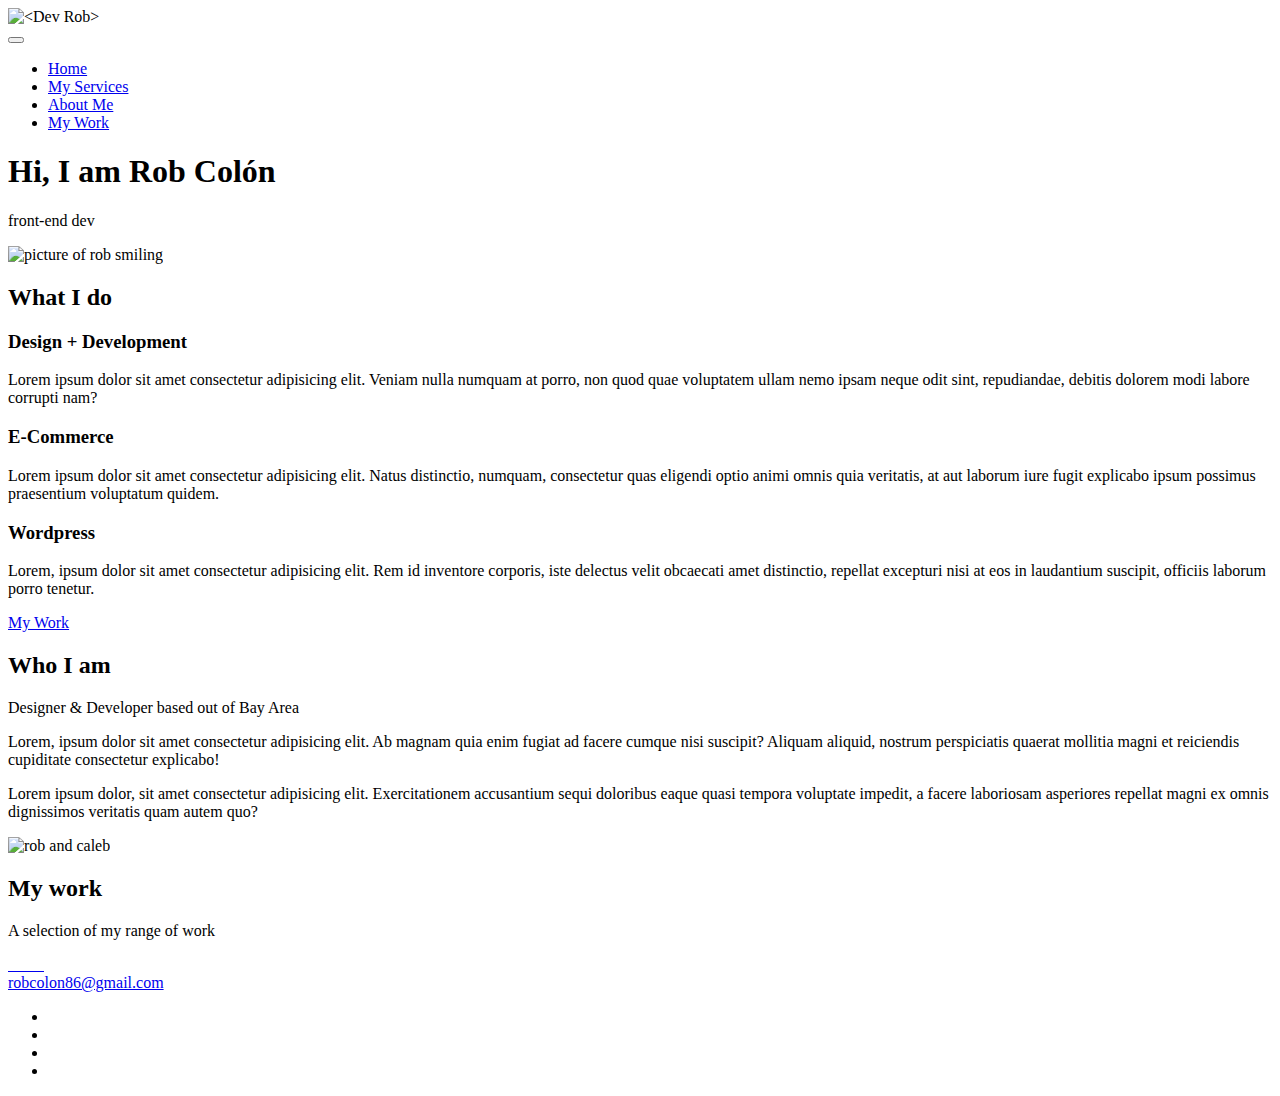
==== index.html @ 01f42899 "changed o to ó" ====
<!DOCTYPE html>
<html lang="en">

<head>
	<meta charset="UTF-8">
	<meta name="viewport" content="width=device-width, initial-scale=1.0">
	<meta http-equiv="X-UA-Compatible" content="ie=edge">
	<title>Dev Rob Portfolio Website</title>
	<link rel="stylesheet" href="https://cdnjs.cloudflare.com/ajax/libs/normalize/7.0.0/normalize.min.css">
	<link rel="stylesheet" href="https://cdnjs.cloudflare.com/ajax/libs/font-awesome/5.11.2/css/all.css"
		integrity="sha256-46qynGAkLSFpVbEBog43gvNhfrOj+BmwXdxFgVK/Kvc=" crossorigin="anonymous" />
	<link href="https://fonts.googleapis.com/css?family=Source+Code+Pro:400,900|Source+Sans+Pro:300,900&display=swap"
		rel="stylesheet">
	<link rel="stylesheet" href="css/style.css">
</head>

<body>
	<header>
		<div class="logo">
			<img src="img/logo.png" alt="<Dev Rob>">
		</div>
		<button class="nav-toggle" aria-label="toggle navigation">
			<span class="hamburger"></span>
		</button>
		<nav class="nav">
			<ul class="nav__list">
				<li class="nav__item"><a href="#home" class="nav__link">Home</a></li>
				<li class="nav__item"><a href="#services" class="nav__link">My Services</a></li>
				<li class="nav__item"><a href="#about" class="nav__link">About Me</a></li>
				<li class="nav__item"><a href="#work" class="nav__link">My Work</a></li>
			</ul>
		</nav>
	</header>

	<!-- Introduction-->
	<section class="intro" id="home">
		<h1 class="section__title section__title--intro">
			Hi, I am <strong>Rob Colón</strong>
		</h1>
		<p class="section__subtitle section__subtitle--intro">front-end dev</p>
		<img src="img/robdev123.jpeg" alt="picture of rob smiling" class="intro__img">
	</section>
	<!-- My services-->
	<section class="my-services" id="services">
		<h2 class="section__title section__title--services">What I do</h2>
		<div class="services">
			<div class="service">
				<h3>Design + Development</h3>
				<p>Lorem ipsum dolor sit amet consectetur adipisicing elit. Veniam nulla numquam at porro, non quod quae
					voluptatem ullam nemo ipsam neque odit sint, repudiandae, debitis dolorem modi labore corrupti nam?
				</p>
			</div>
			<!--close service-->
			<div class="service">
				<h3>E-Commerce</h3>
				<p>Lorem ipsum dolor sit amet consectetur adipisicing elit. Natus distinctio, numquam, consectetur quas
					eligendi optio animi omnis quia veritatis, at aut laborum iure fugit explicabo ipsum possimus
					praesentium voluptatum quidem.</p>
			</div>
			<!--close service-->
			<div class="service">
				<h3>Wordpress</h3>
				<p>Lorem, ipsum dolor sit amet consectetur adipisicing elit. Rem id inventore corporis, iste delectus
					velit obcaecati amet distinctio, repellat excepturi nisi at eos in laudantium suscipit, officiis
					laborum porro tenetur.</p>
			</div>
			<!--close service-->
		</div>
		<!-- close services-->
		<a href="#work" class="btn">My Work</a>

	</section>
	<!-- About me -->
	<section class="about-me" id="about">
		<h2 class="section__title section__title--about">Who I am</h2>
		<p class="section__subtitle section__subtitle--about">Designer & Developer based out of Bay Area</p>
		<div class="about-me__body">
			<p>Lorem, ipsum dolor sit amet consectetur adipisicing elit. Ab magnam quia enim fugiat ad facere cumque
				nisi suscipit? Aliquam aliquid, nostrum perspiciatis quaerat mollitia magni et reiciendis cupiditate
				consectetur explicabo!</p>
			<p>Lorem ipsum dolor, sit amet consectetur adipisicing elit. Exercitationem accusantium sequi doloribus
				eaque quasi tempora voluptate impedit, a facere laboriosam asperiores repellat magni ex omnis
				dignissimos veritatis quam autem quo?</p>
		</div>
		<img src="img/rob-caleb.jpeg" alt="rob and caleb" class="about-me__img">
	</section>
	<!-- my work-->
	<section class="my-work" id="work">
		<h2 class="section__title section__title--work">My work</h2>
		<p class="section__subtitle section__subtitle--work">A selection of my range of work</p>
		<div class="portfolio">
			<!-- portfolio item 01-->
			<a href="portfolio-item.html" class="portfolio__item">
				<img src="img/portfolio-01.png" alt="" class="portfolio__img">
			</a>
			<!-- portfolio item 02-->
			<a href="#" class="portfolio__item">
				<img src="img/portfolio-02.png" alt="" class="portfolio__img">
			</a>
			<!-- portfolio item 03-->
			<a href="#" class="portfolio__item">
				<img src="img/portfolio-03.png" alt="" class="portfolio__img">
			</a>
			<!-- portfolio item 04-->
			<a href="#" class="portfolio__item">
				<img src="img/portfolio-04.png" alt="" class="portfolio__img">
			</a>
			<!-- portfolio item 05-->
			<a href="#" class="portfolio__item">
				<img src="img/portfolio-05.png" alt="" class="portfolio__img">
			</a>
			<!-- portfolio item 06-->
			<a href="#" class="portfolio__item">
				<img src="img/portfolio-06.png" alt="" class="portfolio__img">
			</a>
			<!-- portfolio item 07-->
			<a href="#" class="portfolio__item">
				<img src="img/portfolio-07.png" alt="" class="portfolio__img">
			</a>
			<!-- portfolio item 08-->
			<a href="#" class="portfolio__item">
				<img src="img/portfolio-08.png" alt="" class="portfolio__img">
			</a>
			<!-- portfolio item 09-->
			<a href="#" class="portfolio__item">
				<img src="img/portfolio-09.png" alt="" class="portfolio__img">
			</a>
			<!-- portfolio item 10-->
			<a href="#" class="portfolio__item">
				<img src="img/portfolio-10.png" alt="" class="portfolio__img">
			</a>
		</div>
	</section>
	<!-- footer-->
	<footer class="footer">
		<a href="mailto:robcolon86@gmail.com" class="footer__link">robcolon86@gmail.com</a>
		<ul class="social-list">
			<li class="social-list__item"><a class="social-list__link" href="https://www.facebook.com/rob.colon.1"><i
						class="fab fa-facebook"></i>
				</a>
			</li>
			<li class="social-list__item"><a class="social-list__link" href="https://www.instagram.com/robcolon8"><i
						class="fab fa-instagram"></i></a>
			</li>
			<li class="social-list__item"><a class="social-list__link" href="https://github.com/Rob-Colon"><i
						class="fab fa-github"></i></a></li>
			<li class="social-list__item"><a class="social-list__link" href="https://twitter.com/?lang=en"><i
						class="fab fa-twitter"></i></a></li>
		</ul>
	</footer>
	<script src="js/index.js"></script>
</body>

</html>
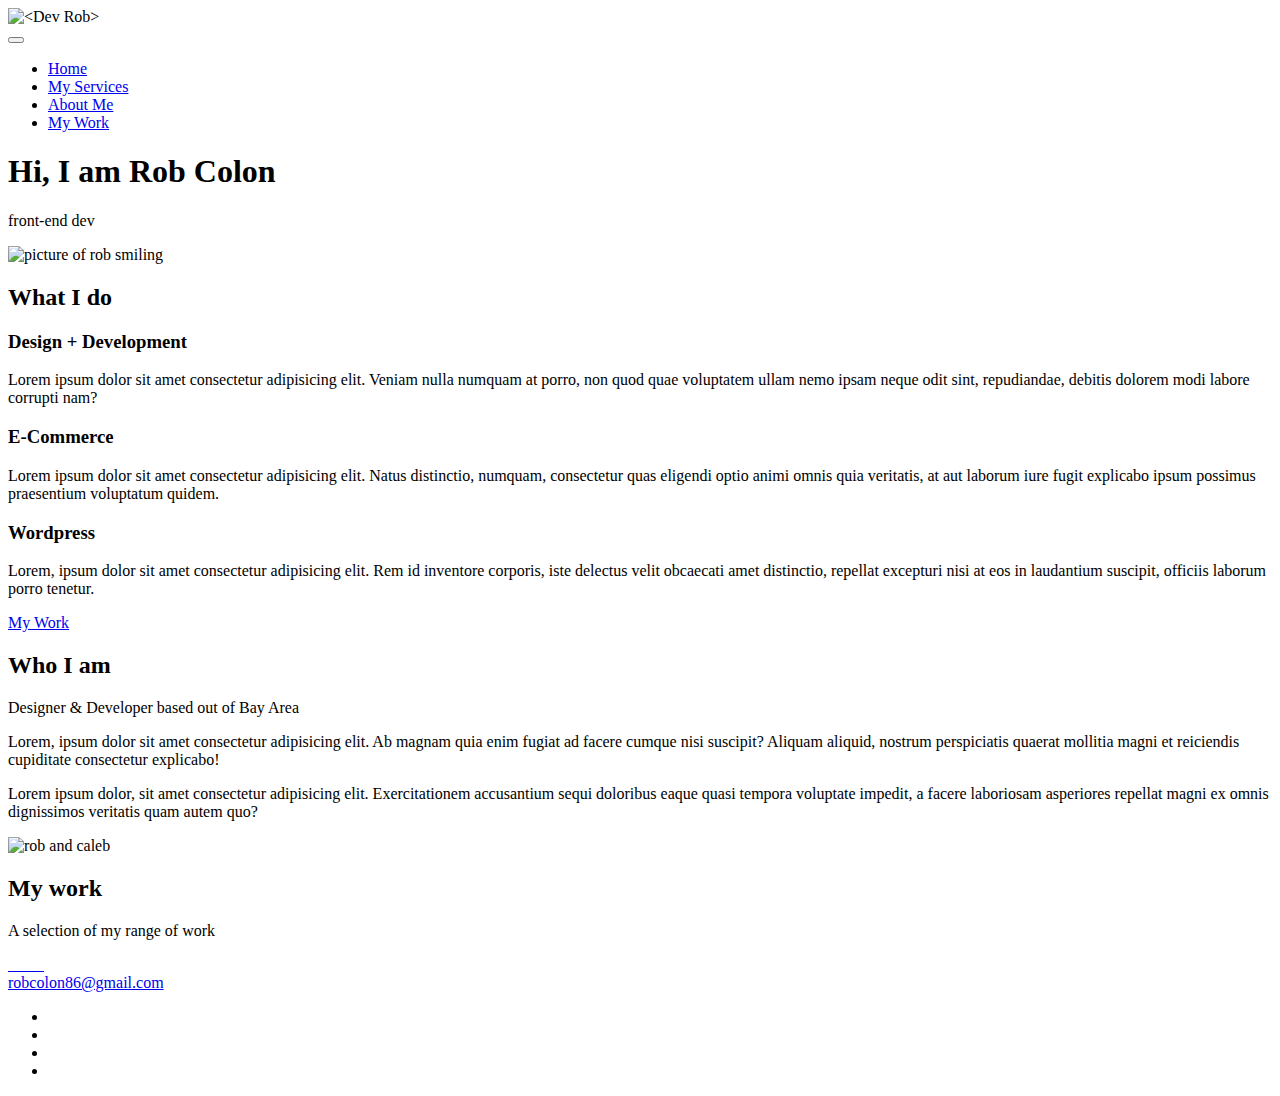
==== commit 9b9bb8f7: "Update index.html" ====
--- a/index.html
+++ b/index.html
@@ -35,7 +35,7 @@
 	<!-- Introduction-->
 	<section class="intro" id="home">
 		<h1 class="section__title section__title--intro">
-			Hi, I am <strong>Rob Colón</strong>
+			Hi, I am <strong>Rob Colon</strong>
 		</h1>
 		<p class="section__subtitle section__subtitle--intro">front-end dev</p>
 		<img src="img/robdev123.jpeg" alt="picture of rob smiling" class="intro__img">
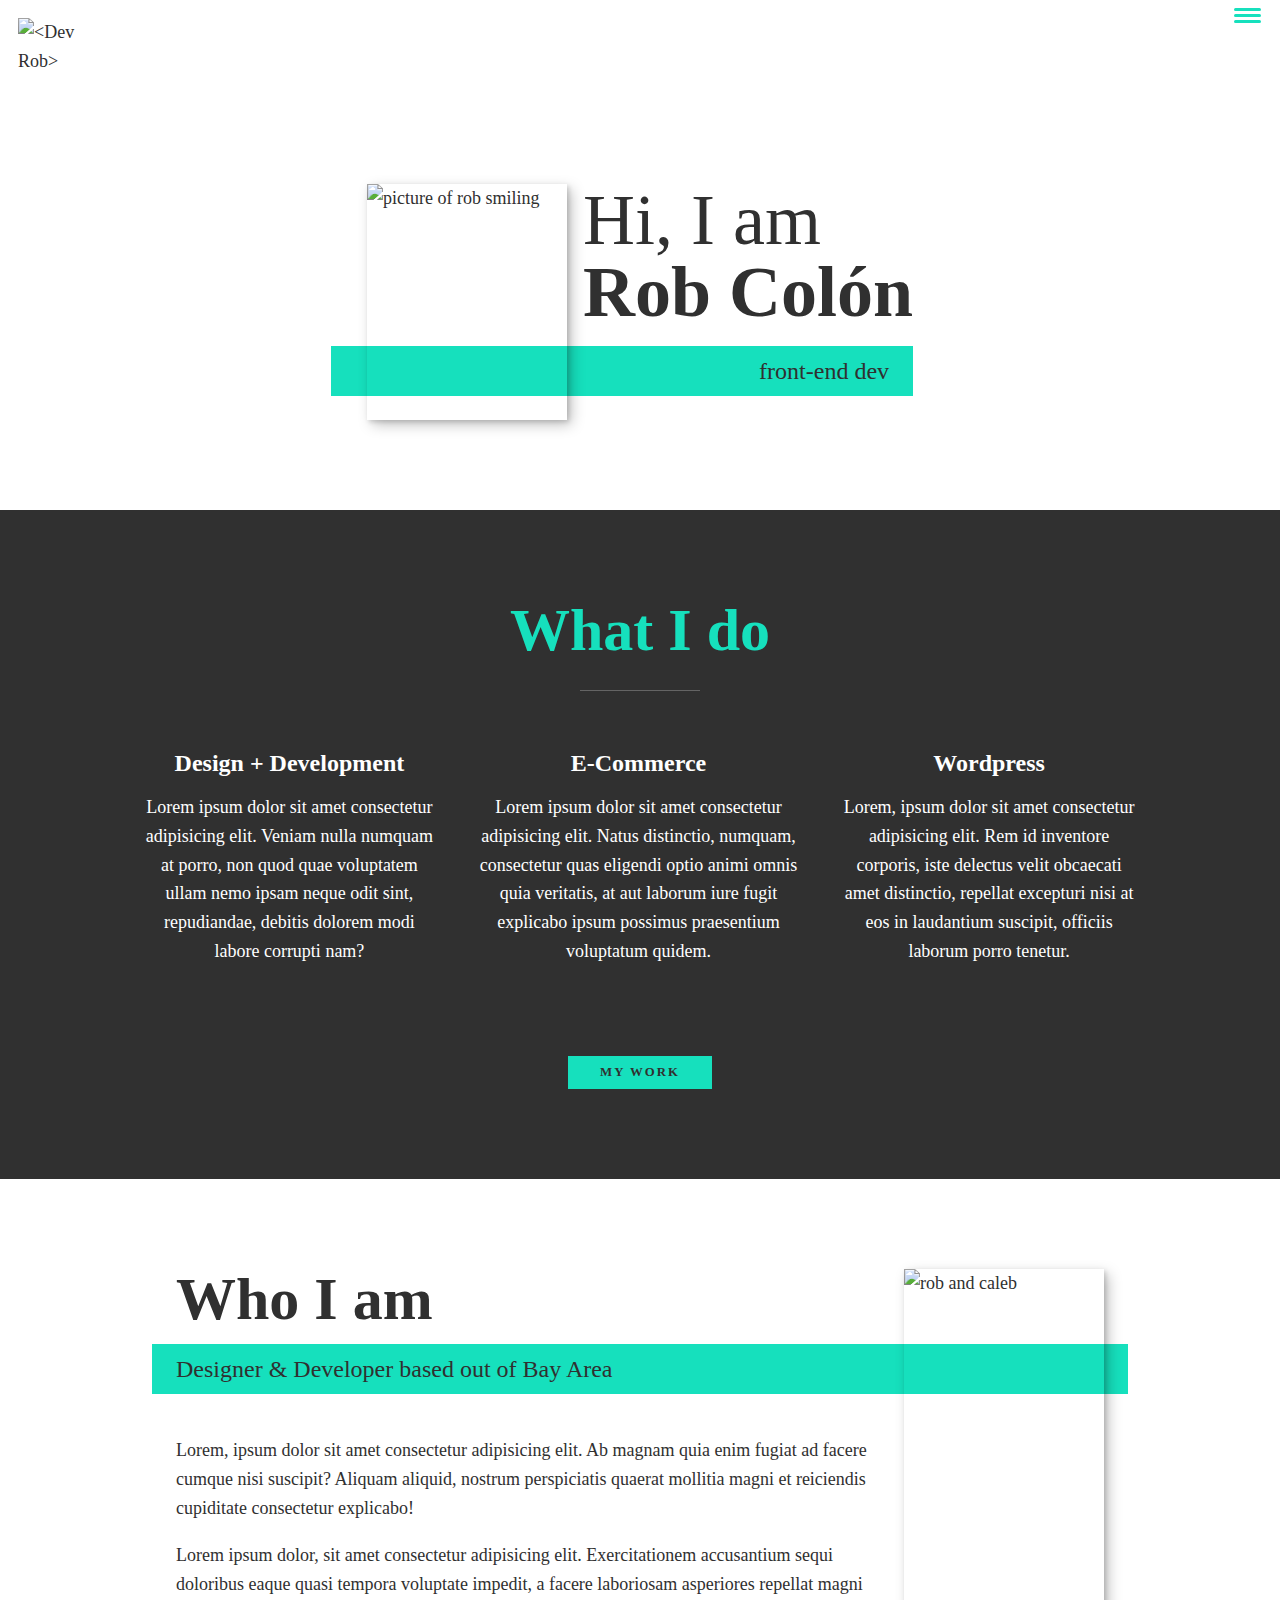
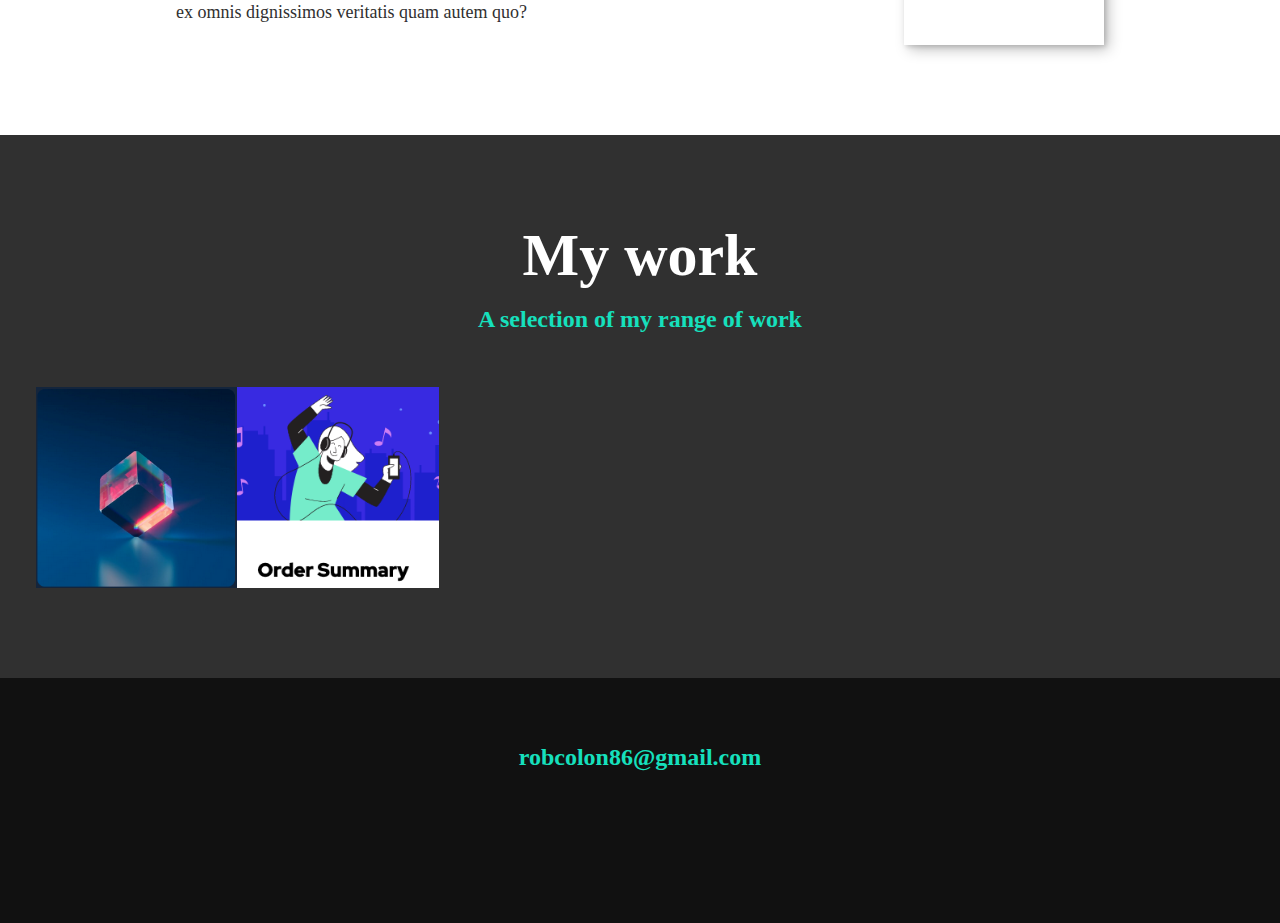
==== commit 59ec735d: "center img changed img added all portfolio pages linked pages" ====
--- a/index.html
+++ b/index.html
@@ -35,7 +35,7 @@
 	<!-- Introduction-->
 	<section class="intro" id="home">
 		<h1 class="section__title section__title--intro">
-			Hi, I am <strong>Rob Colon</strong>
+			Hi, I am <strong>Rob Colón</strong>
 		</h1>
 		<p class="section__subtitle section__subtitle--intro">front-end dev</p>
 		<img src="img/robdev123.jpeg" alt="picture of rob smiling" class="intro__img">
@@ -90,43 +90,43 @@
 		<p class="section__subtitle section__subtitle--work">A selection of my range of work</p>
 		<div class="portfolio">
 			<!-- portfolio item 01-->
-			<a href="portfolio-item.html" class="portfolio__item">
-				<img src="img/portfolio-01.png" alt="" class="portfolio__img">
+			<a href="portfolio-item1.html" class="portfolio__item">
+				<img src="img/nft-preview.png" alt="" class="portfolio__img">
 			</a>
 			<!-- portfolio item 02-->
-			<a href="#" class="portfolio__item">
-				<img src="img/portfolio-02.png" alt="" class="portfolio__img">
+			<a href="portfolio-item2.html" class="portfolio__item">
+				<img src="img/order-summary-preview.png" alt="" class="portfolio__img">
 			</a>
 			<!-- portfolio item 03-->
-			<a href="#" class="portfolio__item">
+			<a href="portfolio-item3.html" class="portfolio__item">
 				<img src="img/portfolio-03.png" alt="" class="portfolio__img">
 			</a>
 			<!-- portfolio item 04-->
-			<a href="#" class="portfolio__item">
+			<a href="portfolio-item4.html" class="portfolio__item">
 				<img src="img/portfolio-04.png" alt="" class="portfolio__img">
 			</a>
 			<!-- portfolio item 05-->
-			<a href="#" class="portfolio__item">
+			<a href="portfolio-item5.html" class="portfolio__item">
 				<img src="img/portfolio-05.png" alt="" class="portfolio__img">
 			</a>
 			<!-- portfolio item 06-->
-			<a href="#" class="portfolio__item">
+			<a href="portfolio-item6.html" class="portfolio__item">
 				<img src="img/portfolio-06.png" alt="" class="portfolio__img">
 			</a>
 			<!-- portfolio item 07-->
-			<a href="#" class="portfolio__item">
+			<a href="portfolio-item7.html" class="portfolio__item">
 				<img src="img/portfolio-07.png" alt="" class="portfolio__img">
 			</a>
 			<!-- portfolio item 08-->
-			<a href="#" class="portfolio__item">
+			<a href="portfolio-item8.html" class="portfolio__item">
 				<img src="img/portfolio-08.png" alt="" class="portfolio__img">
 			</a>
 			<!-- portfolio item 09-->
-			<a href="#" class="portfolio__item">
+			<a href="portfolio-item9.html" class="portfolio__item">
 				<img src="img/portfolio-09.png" alt="" class="portfolio__img">
 			</a>
 			<!-- portfolio item 10-->
-			<a href="#" class="portfolio__item">
+			<a href="portfolio-item10.html" class="portfolio__item">
 				<img src="img/portfolio-10.png" alt="" class="portfolio__img">
 			</a>
 		</div>
--- a/css/style.css
+++ b/css/style.css
@@ -0,0 +1,436 @@
+*,
+*::before,
+*::after {
+  box-sizing: border-box;
+}
+
+/* custom properties, update these for you own design */
+
+:root {
+  --font-primary: "Source Sans Pro", sans-serif;
+  --font-secondary: "Source Code Pro", monospace;
+
+  --fw-reg: 300;
+  --fw-bold: 900;
+
+  --clr-light: #fff;
+  --clr-dark: #303030;
+  --clr-accent: #16e0bd;
+
+  --fs-h1: 3rem;
+  --fs-h2: 2.25rem;
+  --fs-h3: 1.25rem;
+  --fs-body: 1rem;
+
+  --bs: 0.25em 0.25em 0.75em rgba(0, 0, 0, 0.25), 0.125em 0.125em 0.25em rgba(0, 0, 0, 0.15);
+}
+
+@media (min-width: 800px) {
+  :root {
+    --fs-h1: 4.5rem;
+    --fs-h2: 3.75rem;
+    --fs-h3: 1.5rem;
+    --fs-body: 1.125rem;
+  }
+}
+
+/* general styles */
+html {
+  scroll-behavior: smooth;
+}
+
+body {
+  background: var(--clr-light);
+  color: var(--clr-dark);
+  margin: 0;
+  font-family: var(--ff-primary);
+  font-size: var(--fs-body);
+  line-height: 1.6;
+}
+section {
+  padding: 5em 2em;
+}
+img {
+  display: block;
+  max-width: 100%;
+}
+strong {
+  font-weight: var(--fw-bold);
+}
+
+:focus {
+  outline: 3px solid var(--clr-accent);
+  outline-offset: 3px;
+}
+
+/* button */
+
+.btn {
+  display: inline-block;
+  padding: 0.5em 2.5em;
+  background: var(--clr-accent);
+  color: var(--clr-dark);
+  text-decoration: none;
+  cursor: pointer;
+  font-size: 0.8rem;
+  text-transform: uppercase;
+  letter-spacing: 2px;
+  font-weight: var(--fw-bold);
+  transition: transform 200ms ease-in-out;
+}
+
+.btn:hover {
+  transform: scale(1.1);
+}
+
+/* typography */
+
+h1,
+h2,
+h3 {
+  line-height: 1;
+  margin: 0;
+}
+
+h1 {
+  font-size: var(--fs-h1);
+}
+h2 {
+  font-size: var(--fs-h2);
+}
+h3 {
+  font-size: var(--fs-h3);
+}
+
+.section__title {
+  margin-bottom: 0.25em;
+}
+.section__title--intro {
+  font-weight: var(--fw-reg);
+}
+.section__title--intro strong {
+  display: block;
+}
+.section__subtitle {
+  margin: 0;
+  font-size: var(--fs-h3);
+}
+
+.section__subtitle--intro,
+.section__subtitle--about {
+  background: var(--clr-accent);
+  padding: 0.25em 1em;
+  font-family: var(--ff-secondary);
+  margin-bottom: 1em;
+}
+.section__subtitle--work {
+  color: var(--clr-accent);
+  font-weight: var(--fw-bold);
+  margin-bottom: 2em;
+}
+/* header */
+header {
+  display: flex;
+  justify-content: space-between;
+  padding: 1em;
+}
+.logo {
+  max-width: 100px;
+}
+.nav {
+  position: fixed;
+  background: var(--clr-dark);
+  color: var(--clr-light);
+  top: 0;
+  bottom: 0;
+  left: 0;
+  right: 0;
+  z-index: 100;
+  transform: translateX(100%);
+  transition: transform 250ms cubic-bezier(0.5, 0, 0.5, 1);
+}
+
+.nav__list {
+  list-style: none;
+  display: flex;
+  height: 100%;
+  flex-direction: column;
+  justify-content: space-evenly;
+  align-items: center;
+  margin: 0;
+  padding: 0;
+}
+.nav__link {
+  color: inherit;
+  font-weight: var(--fw-bold);
+  font-size: var(--fs-h3);
+  text-decoration: none;
+}
+
+.nav__link:hover {
+  color: var(--clr-accent);
+}
+.nav-toggle {
+  color: 0.5em;
+  background: transparent;
+  border: 0;
+  cursor: pointer;
+  position: absolute;
+  right: 1em;
+  top: 1em;
+  z-index: 1000;
+}
+.nav-open .nav {
+  transform: translateX(0);
+}
+.nav-open .nav-toggle {
+  position: fixed;
+}
+.nav-open .hamburger {
+  transform: rotate(0.625turn);
+}
+.nav-open .hamburger::before {
+  transform: rotate(90deg) translateX(-6px);
+}
+.nav-open .hamburger::after {
+  opacity: 0;
+}
+.hamburger {
+  display: block;
+  position: relative;
+}
+.hamburger,
+.hamburger::before,
+.hamburger::after {
+  background: var(--clr-accent);
+  width: 2em;
+  height: 3px;
+  border-radius: 1em;
+  transition: transform 250ms ease-in-out;
+}
+.hamburger::before,
+.hamburger::after {
+  content: "";
+  position: absolute;
+  left: 0;
+  right: 0;
+}
+.hamburger::before {
+  top: 6px;
+}
+.hamburger::after {
+  bottom: 6px;
+}
+/* intro section */
+
+.intro {
+  position: relative;
+}
+.intro__img {
+  box-shadow: var(--bs);
+}
+
+.section__subtitle--intro {
+  display: inline-block;
+}
+
+@media (min-width: 600px) {
+  .intro {
+    display: grid;
+    width: min-content;
+    margin: 0 auto;
+    grid-column-gap: 1rem;
+    grid-template-areas:
+      "img title"
+      "img subtitle";
+    grid-template-columns: min-content max-content;
+  }
+  .intro__img {
+    grid-area: img;
+    min-width: 200px;
+    position: relative;
+    z-index: 2;
+  }
+  .section__subtitle--intro {
+    align-self: start;
+    grid-column: -1 / 1;
+    grid-row: 2;
+    text-align: right;
+    position: relative;
+    left: -1.5em;
+    width: calc(100% + 1.5em);
+  }
+}
+
+/* my services */
+
+.my-services {
+  background-color: var(--clr-dark);
+  background-image: url(../img/services-bg.png);
+  background-size: cover;
+  background-blend-mode: multiply;
+  color: var(--clr-light);
+  text-align: center;
+}
+
+.section__title--services {
+  color: var(--clr-accent);
+  position: relative;
+}
+.section__title--services::after {
+  content: "";
+  display: block;
+  width: 2em;
+  height: 1px;
+  margin: 0.5em auto 1em;
+  background: var(--clr-light);
+  opacity: 0.25;
+}
+
+.services {
+  margin-bottom: 4em;
+}
+
+.service {
+  max-width: 500px;
+  margin: 0 auto;
+}
+@media (min-width: 800px) {
+  .services {
+    display: flex;
+    max-width: 1000px;
+    margin-left: auto;
+    margin-right: auto;
+  }
+  .service + .service {
+    margin-left: 2em;
+  }
+}
+
+.about-me {
+  max-width: 1000px;
+  margin: 0 auto;
+}
+.about-me__img {
+  box-shadow: var(--bs);
+}
+@media (min-width: 600px) {
+  .about-me {
+    display: grid;
+    grid-template-columns: 1fr 200px;
+    grid-template-areas:
+      "title img"
+      "subtitle img"
+      "text img";
+    grid-column-gap: 2em;
+  }
+  .section__title--about {
+    grid-area: title;
+  }
+  .section__subtitle--about {
+    grid-column: 1 / -1;
+    grid-row: 2;
+    position: relative;
+    left: -1em;
+    width: calc(100% + 2em);
+    padding-left: 1em;
+    padding-right: calc(200px + 4em);
+  }
+  .about-me__img {
+    grid-area: img;
+    position: relative;
+    z-index: 2;
+  }
+}
+
+/* my work */
+
+.my-work {
+  background-color: var(--clr-dark);
+  color: var(--clr-light);
+  text-align: center;
+}
+
+.portfolio {
+  display: grid;
+  grid-template-columns: repeat(auto-fit, minmax(200px, 1fr));
+  justify-items: center;
+}
+
+.portfolio__item {
+  background-color: var(--clr-accent);
+  overflow: hidden;
+  max-width: 240px;
+  max-height: 240px;
+}
+.portfolio__img {
+  transition: transform 750ms cubic-bezier(0.5, 0, 0.5, 1), opacity 250ms linear;
+}
+.portfolio__item:focus {
+  position: relative;
+  z-index: 2;
+}
+.portfolio__img:hover,
+.portfolio__item:focus .portfolio__img {
+  transform: scale(1.2);
+  opacity: 0.75;
+}
+
+/* footer */
+.footer {
+  background: #111;
+  color: var(--clr-accent);
+  text-align: center;
+  padding: 2.5em 0;
+  font-size: var(--fs-h3);
+}
+
+.footer a {
+  color: inherit;
+  text-decoration: none;
+}
+.footer__link {
+  font-weight: var(--fw-bold);
+}
+.footer__link:hover,
+.social-list__link:hover {
+  opacity: 0.7;
+}
+.footer__link:hover {
+  text-decoration: underline;
+}
+.social-list {
+  list-style: none;
+  display: flex;
+  justify-content: center;
+  margin: 2em 0 0;
+  padding: 0;
+}
+.social__list--item {
+  margin: 0 0.5em;
+}
+.social-list__link {
+  padding: 0.5em;
+}
+
+/* individual portflio item styles */
+.portfolio-item-individual {
+  padding: 0 2em 2em;
+  max-width: 1000px;
+  margin: 0 auto;
+}
+
+.portfolio-item-individual p {
+  max-width: 700px;
+  margin-left: auto;
+  margin-right: auto;
+}
+.portfolio-item-individual img {
+  margin: auto;
+}
+.portfolio-item-individual a {
+  display: block;
+  margin: 0 auto;
+  text-align: center;
+  max-width: 250px;
+}
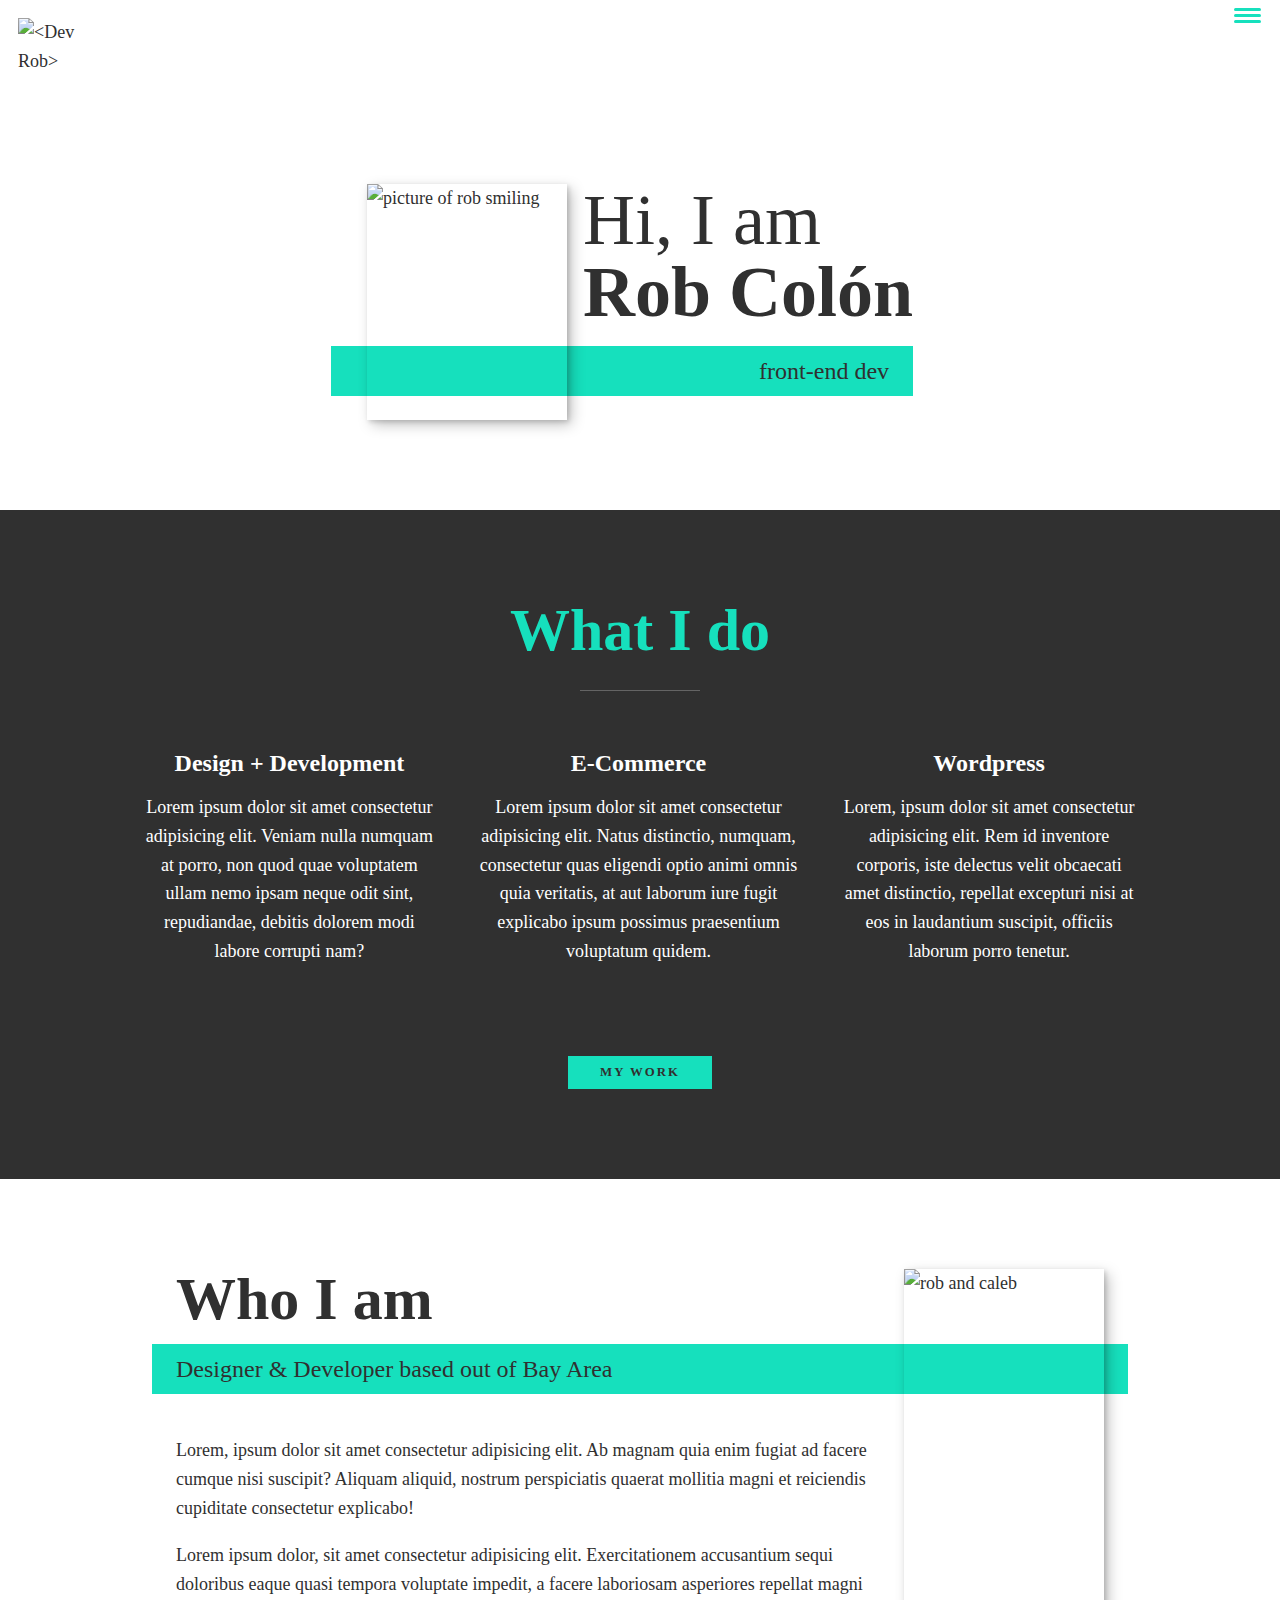
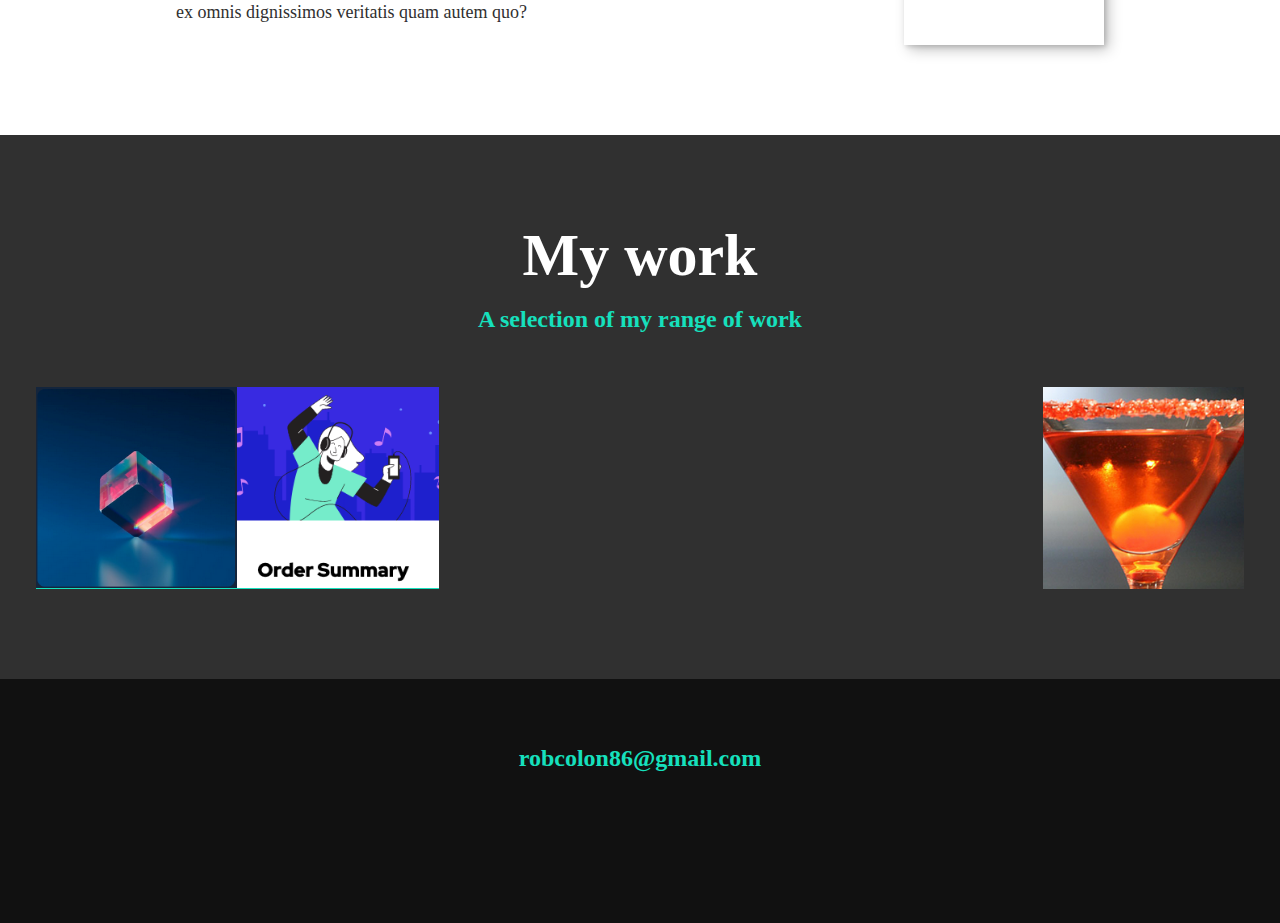
==== commit 9a6232c2: "added imgs for drinks, atacched drinks to portfoilio and updated wording" ====
--- a/index.html
+++ b/index.html
@@ -89,29 +89,29 @@
 		<h2 class="section__title section__title--work">My work</h2>
 		<p class="section__subtitle section__subtitle--work">A selection of my range of work</p>
 		<div class="portfolio">
-			<!-- portfolio item 01-->
+			<!-- portfolio item 01 NFT HTML CSS-->
 			<a href="portfolio-item1.html" class="portfolio__item">
 				<img src="img/nft-preview.png" alt="" class="portfolio__img">
 			</a>
-			<!-- portfolio item 02-->
+			<!-- portfolio item 02 Order Summary HTML CSS-->
 			<a href="portfolio-item2.html" class="portfolio__item">
 				<img src="img/order-summary-preview.png" alt="" class="portfolio__img">
 			</a>
-			<!-- portfolio item 03-->
+			<!-- portfolio item 03 testimonials HTML CSS-->
 			<a href="portfolio-item3.html" class="portfolio__item">
-				<img src="img/portfolio-03.png" alt="" class="portfolio__img">
+				<img src="img/test-preview.png" alt="" class="portfolio__img">
 			</a>
-			<!-- portfolio item 04-->
+			<!-- portfolio item 04 Todo HTML CSS Javascript-->
 			<a href="portfolio-item4.html" class="portfolio__item">
-				<img src="img/portfolio-04.png" alt="" class="portfolio__img">
+				<img src="img/todo-preview.png" alt="" class="portfolio__img">
 			</a>
-			<!-- portfolio item 05-->
+			<!-- portfolio item 05 weather HTML CSS Javascript-->
 			<a href="portfolio-item5.html" class="portfolio__item">
-				<img src="img/portfolio-05.png" alt="" class="portfolio__img">
+				<img src="img/weather-preview.png" alt="" class="portfolio__img">
 			</a>
-			<!-- portfolio item 06-->
+			<!-- portfolio item 06 drinks HTML CSS Javascript-->
 			<a href="portfolio-item6.html" class="portfolio__item">
-				<img src="img/portfolio-06.png" alt="" class="portfolio__img">
+				<img src="img/drink-preview.png" alt="" class="portfolio__img">
 			</a>
 			<!-- portfolio item 07-->
 			<a href="portfolio-item7.html" class="portfolio__item">
@@ -139,7 +139,7 @@
 						class="fab fa-facebook"></i>
 				</a>
 			</li>
-			<li class="social-list__item"><a class="social-list__link" href="https://www.instagram.com/robcolon8"><i
+			<li class="social-list__item"><a class="social-list__link" href="https://www.instagram.com/robcolon86"><i
 						class="fab fa-instagram"></i></a>
 			</li>
 			<li class="social-list__item"><a class="social-list__link" href="https://github.com/Rob-Colon"><i
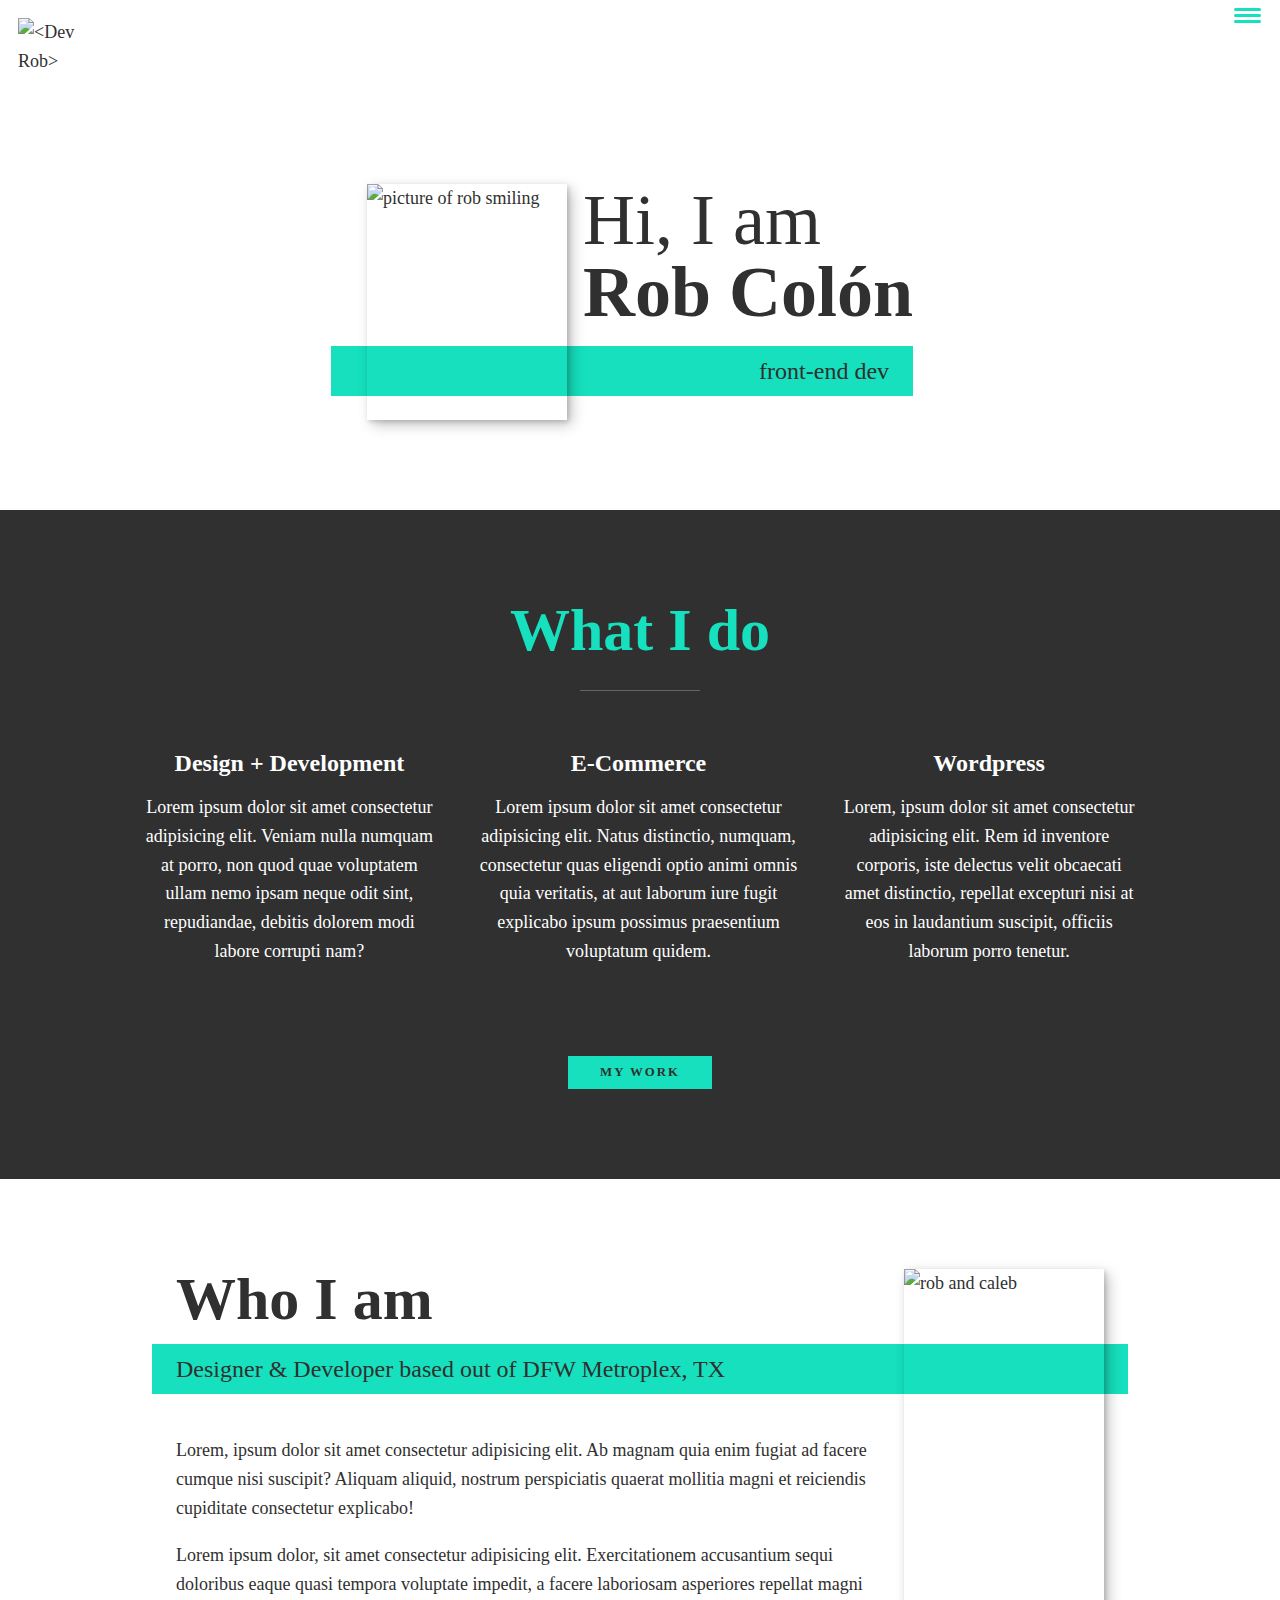
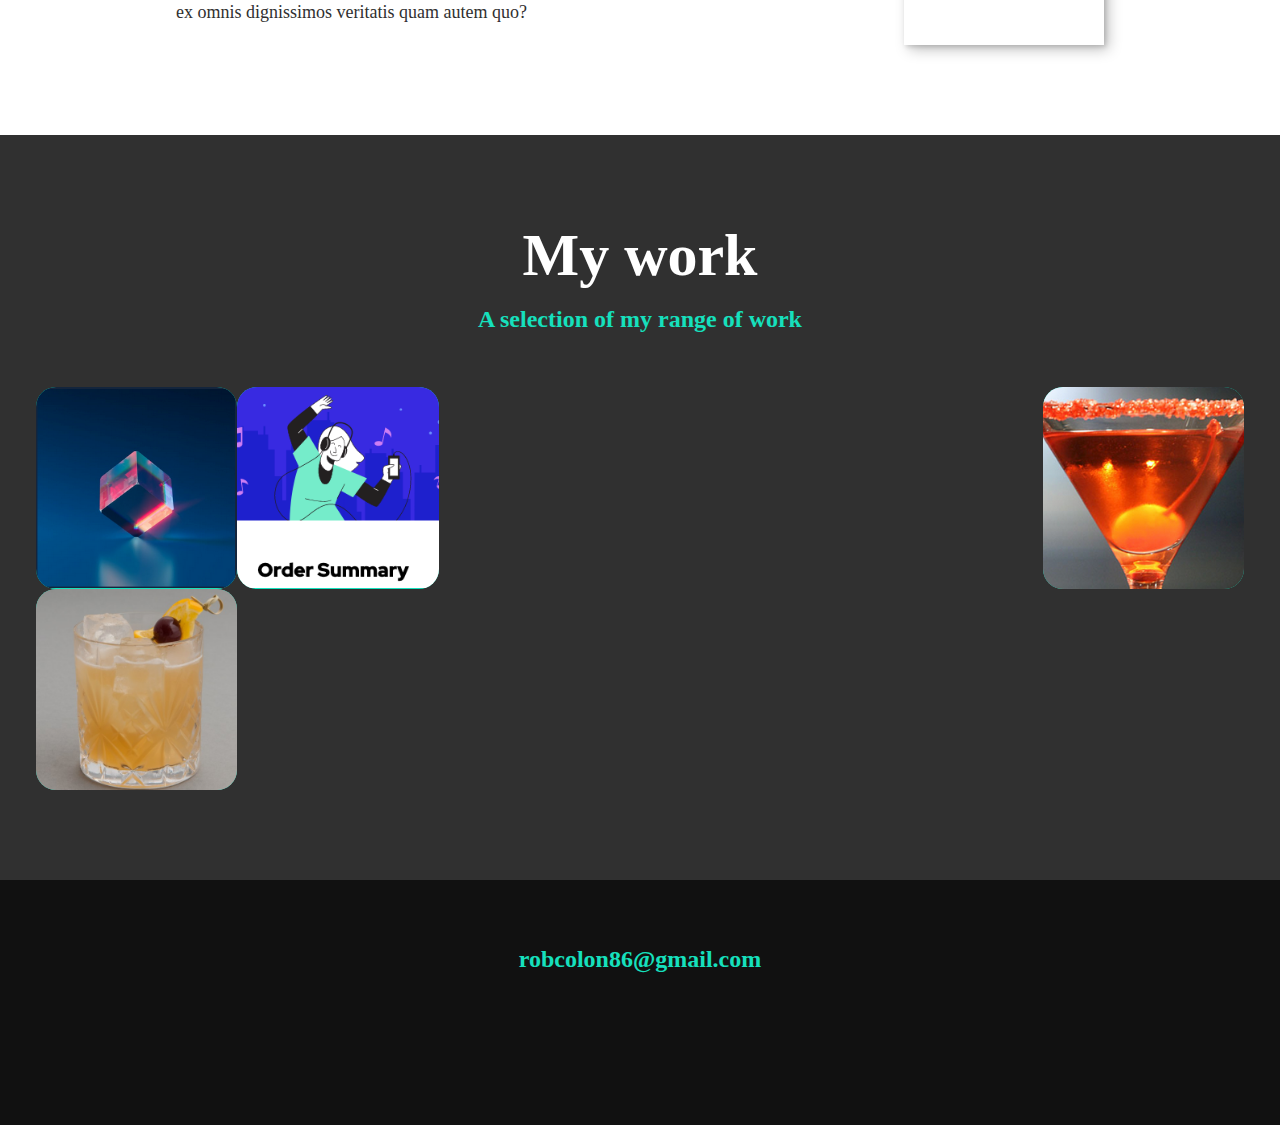
==== commit 0af4ead5: "updates portfolio added search cocktails" ====
--- a/index.html
+++ b/index.html
@@ -73,7 +73,7 @@
 	<!-- About me -->
 	<section class="about-me" id="about">
 		<h2 class="section__title section__title--about">Who I am</h2>
-		<p class="section__subtitle section__subtitle--about">Designer & Developer based out of Bay Area</p>
+		<p class="section__subtitle section__subtitle--about">Designer & Developer based out of DFW Metroplex, TX</p>
 		<div class="about-me__body">
 			<p>Lorem, ipsum dolor sit amet consectetur adipisicing elit. Ab magnam quia enim fugiat ad facere cumque
 				nisi suscipit? Aliquam aliquid, nostrum perspiciatis quaerat mollitia magni et reiciendis cupiditate
@@ -113,22 +113,22 @@
 			<a href="portfolio-item6.html" class="portfolio__item">
 				<img src="img/drink-preview.png" alt="" class="portfolio__img">
 			</a>
-			<!-- portfolio item 07-->
+			<!-- portfolio item 07 search drinks Javascript CSS HTML-->
 			<a href="portfolio-item7.html" class="portfolio__item">
-				<img src="img/portfolio-07.png" alt="" class="portfolio__img">
+				<img src="img/searchdrink-preview.png" alt="" class="portfolio__img">
 			</a>
-			<!-- portfolio item 08-->
+			<!-- portfolio item 08
 			<a href="portfolio-item8.html" class="portfolio__item">
 				<img src="img/portfolio-08.png" alt="" class="portfolio__img">
 			</a>
 			<!-- portfolio item 09-->
-			<a href="portfolio-item9.html" class="portfolio__item">
+			<!-- <a href="portfolio-item9.html" class="portfolio__item">
 				<img src="img/portfolio-09.png" alt="" class="portfolio__img">
 			</a>
 			<!-- portfolio item 10-->
-			<a href="portfolio-item10.html" class="portfolio__item">
+			<!-- <a href="portfolio-item10.html" class="portfolio__item">
 				<img src="img/portfolio-10.png" alt="" class="portfolio__img">
-			</a>
+			</a>  -->
 		</div>
 	</section>
 	<!-- footer-->
--- a/css/style.css
+++ b/css/style.css
@@ -362,7 +362,13 @@
   overflow: hidden;
   max-width: 240px;
   max-height: 240px;
-}
+  border-radius: 20px;
+}
+
+.portfolio-item-individual p {
+  text-align: center;
+}
+
 .portfolio__img {
   transition: transform 750ms cubic-bezier(0.5, 0, 0.5, 1), opacity 250ms linear;
 }
@@ -374,6 +380,9 @@
 .portfolio__item:focus .portfolio__img {
   transform: scale(1.2);
   opacity: 0.75;
+}
+.intro__img--individual {
+  border-radius: 15px;
 }
 
 /* footer */
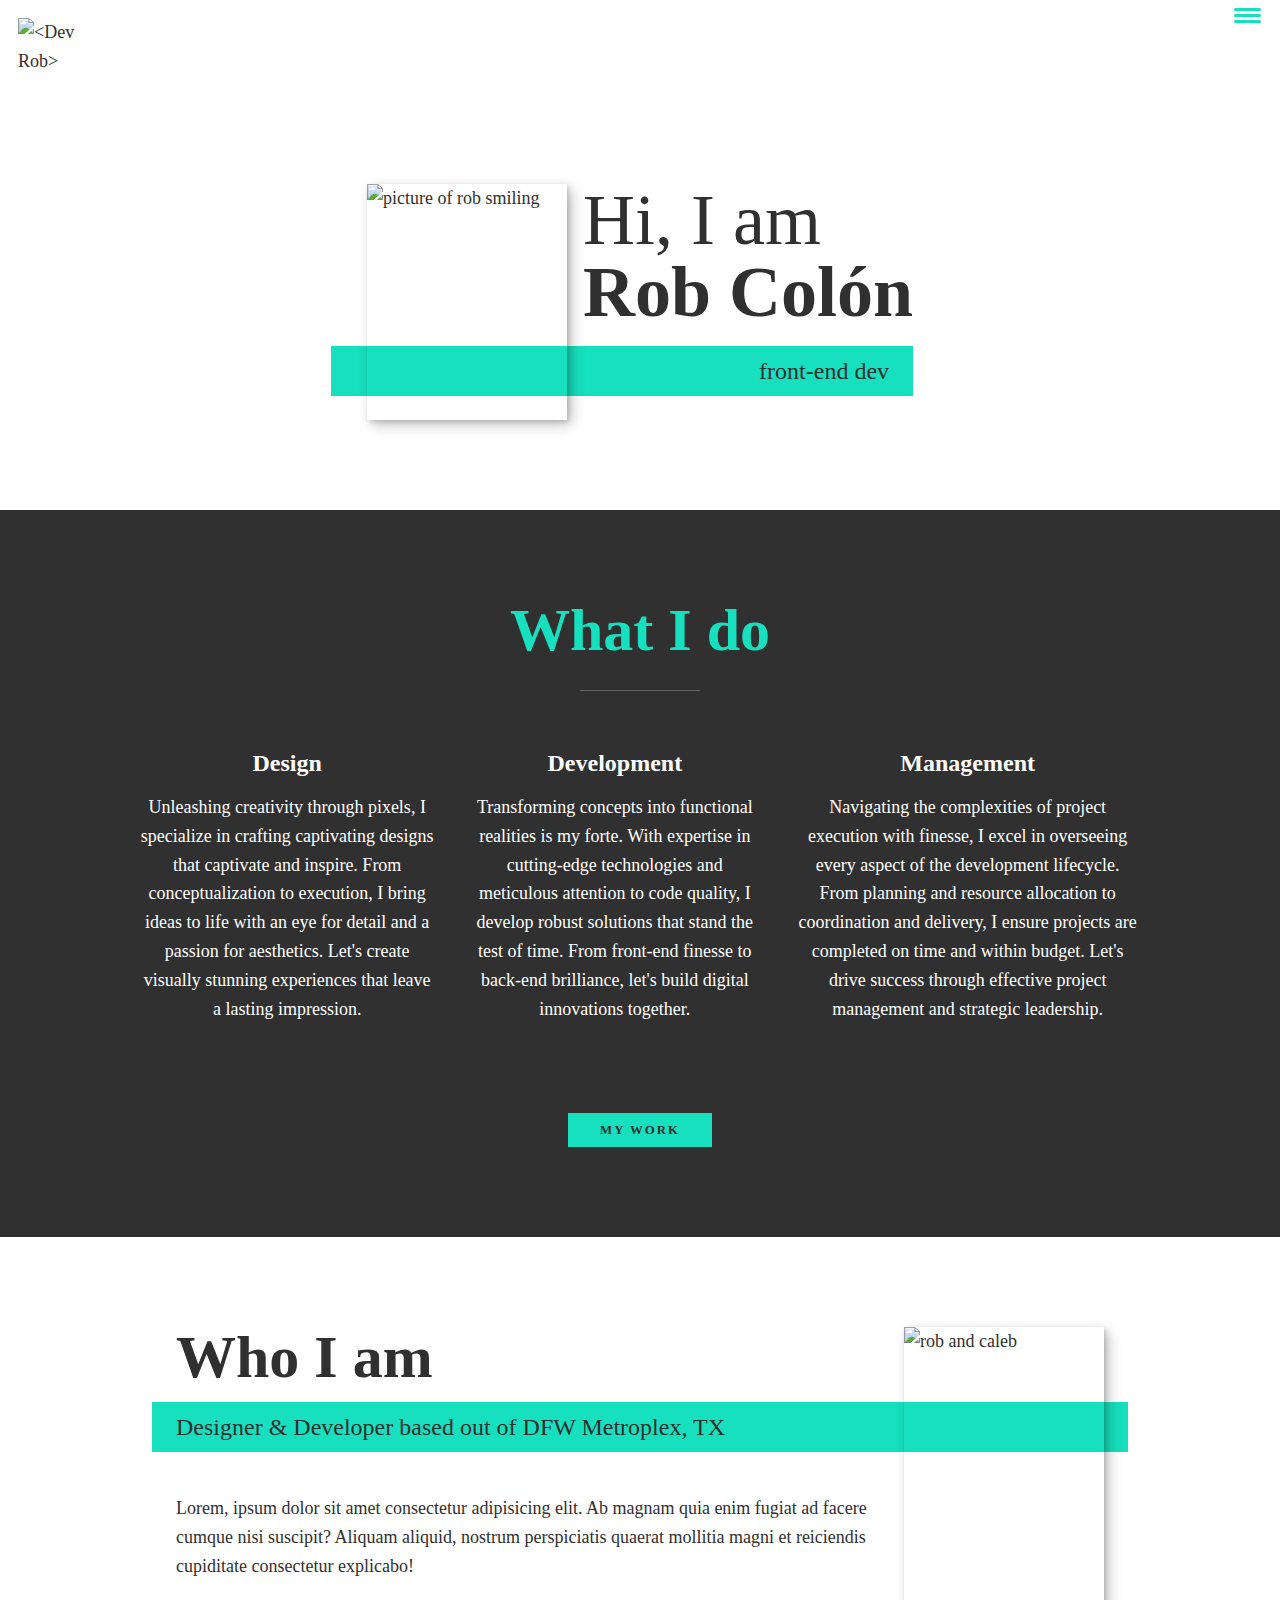
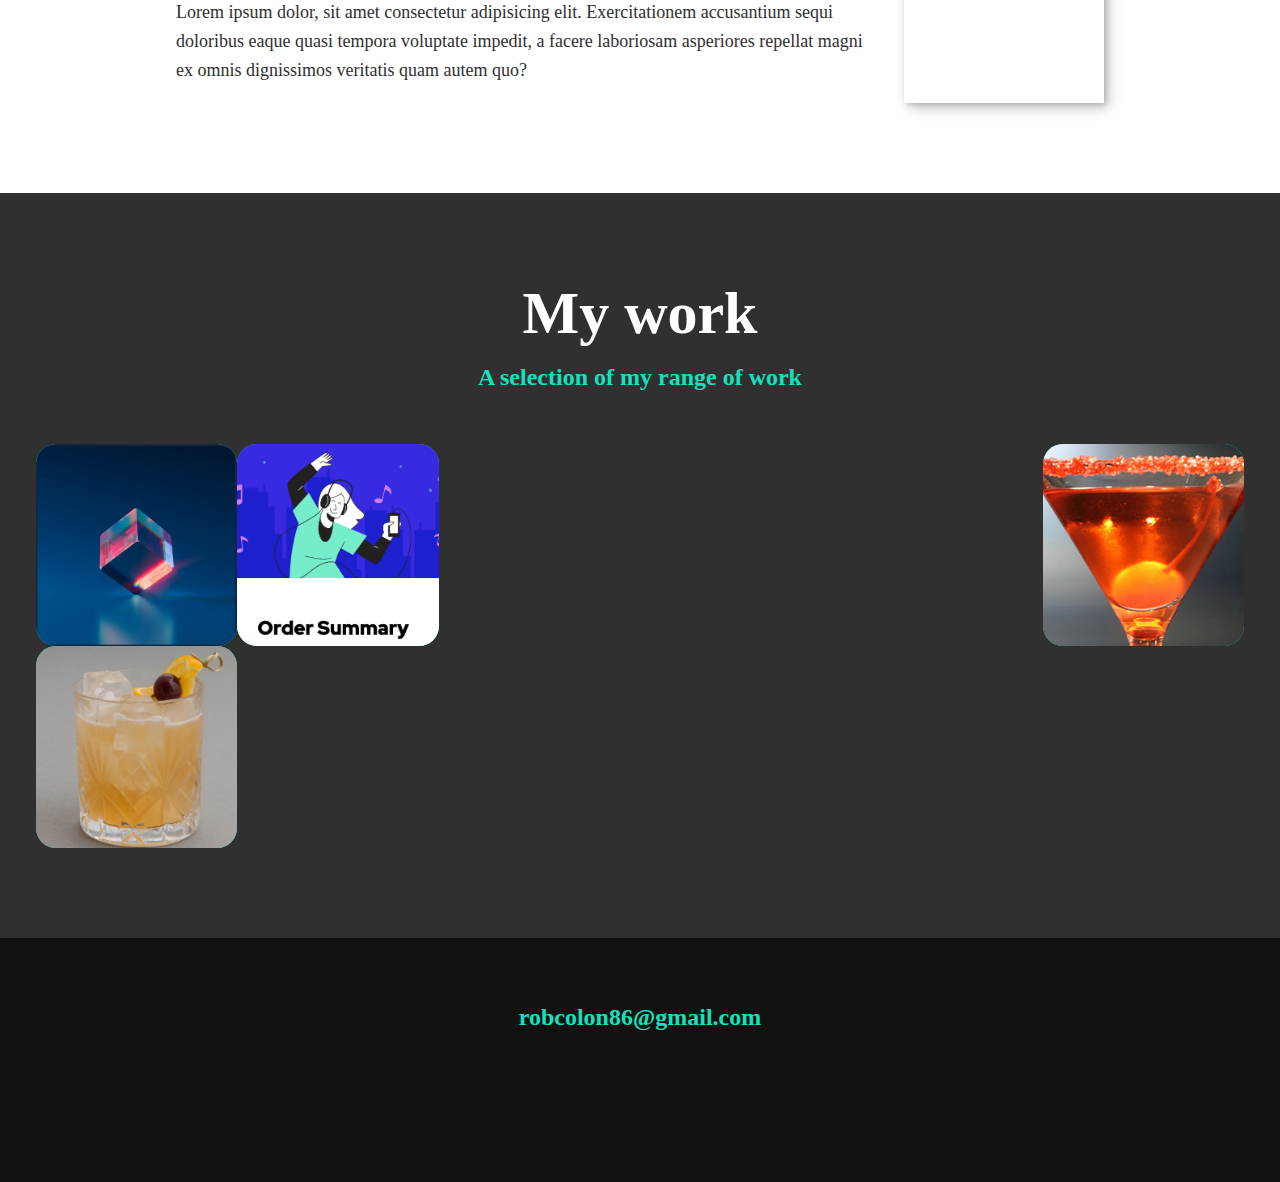
==== commit 79d33c2e: "Update index.html" ====
--- a/index.html
+++ b/index.html
@@ -45,24 +45,25 @@
 		<h2 class="section__title section__title--services">What I do</h2>
 		<div class="services">
 			<div class="service">
-				<h3>Design + Development</h3>
-				<p>Lorem ipsum dolor sit amet consectetur adipisicing elit. Veniam nulla numquam at porro, non quod quae
-					voluptatem ullam nemo ipsam neque odit sint, repudiandae, debitis dolorem modi labore corrupti nam?
+				<h3>Design</h3>
+				<p>Unleashing creativity through pixels, I specialize in crafting captivating designs that captivate and inspire. From
+				conceptualization to execution, I bring ideas to life with an eye for detail and a passion for aesthetics. Let's create
+				visually stunning experiences that leave a lasting impression.
 				</p>
 			</div>
 			<!--close service-->
 			<div class="service">
-				<h3>E-Commerce</h3>
-				<p>Lorem ipsum dolor sit amet consectetur adipisicing elit. Natus distinctio, numquam, consectetur quas
-					eligendi optio animi omnis quia veritatis, at aut laborum iure fugit explicabo ipsum possimus
-					praesentium voluptatum quidem.</p>
+				<h3>Development</h3>
+				<p>Transforming concepts into functional realities is my forte. With expertise in cutting-edge technologies and meticulous
+				attention to code quality, I develop robust solutions that stand the test of time. From front-end finesse to back-end
+				brilliance, let's build digital innovations together.</p>
 			</div>
 			<!--close service-->
 			<div class="service">
-				<h3>Wordpress</h3>
-				<p>Lorem, ipsum dolor sit amet consectetur adipisicing elit. Rem id inventore corporis, iste delectus
-					velit obcaecati amet distinctio, repellat excepturi nisi at eos in laudantium suscipit, officiis
-					laborum porro tenetur.</p>
+				<h3>Management</h3>
+				<p>Navigating the complexities of project execution with finesse, I excel in overseeing every aspect of the development
+				lifecycle. From planning and resource allocation to coordination and delivery, I ensure projects are completed on time
+				and within budget. Let's drive success through effective project management and strategic leadership.</p>
 			</div>
 			<!--close service-->
 		</div>
@@ -117,6 +118,8 @@
 			<a href="portfolio-item7.html" class="portfolio__item">
 				<img src="img/searchdrink-preview.png" alt="" class="portfolio__img">
 			</a>
+
+			
 			<!-- portfolio item 08
 			<a href="portfolio-item8.html" class="portfolio__item">
 				<img src="img/portfolio-08.png" alt="" class="portfolio__img">
